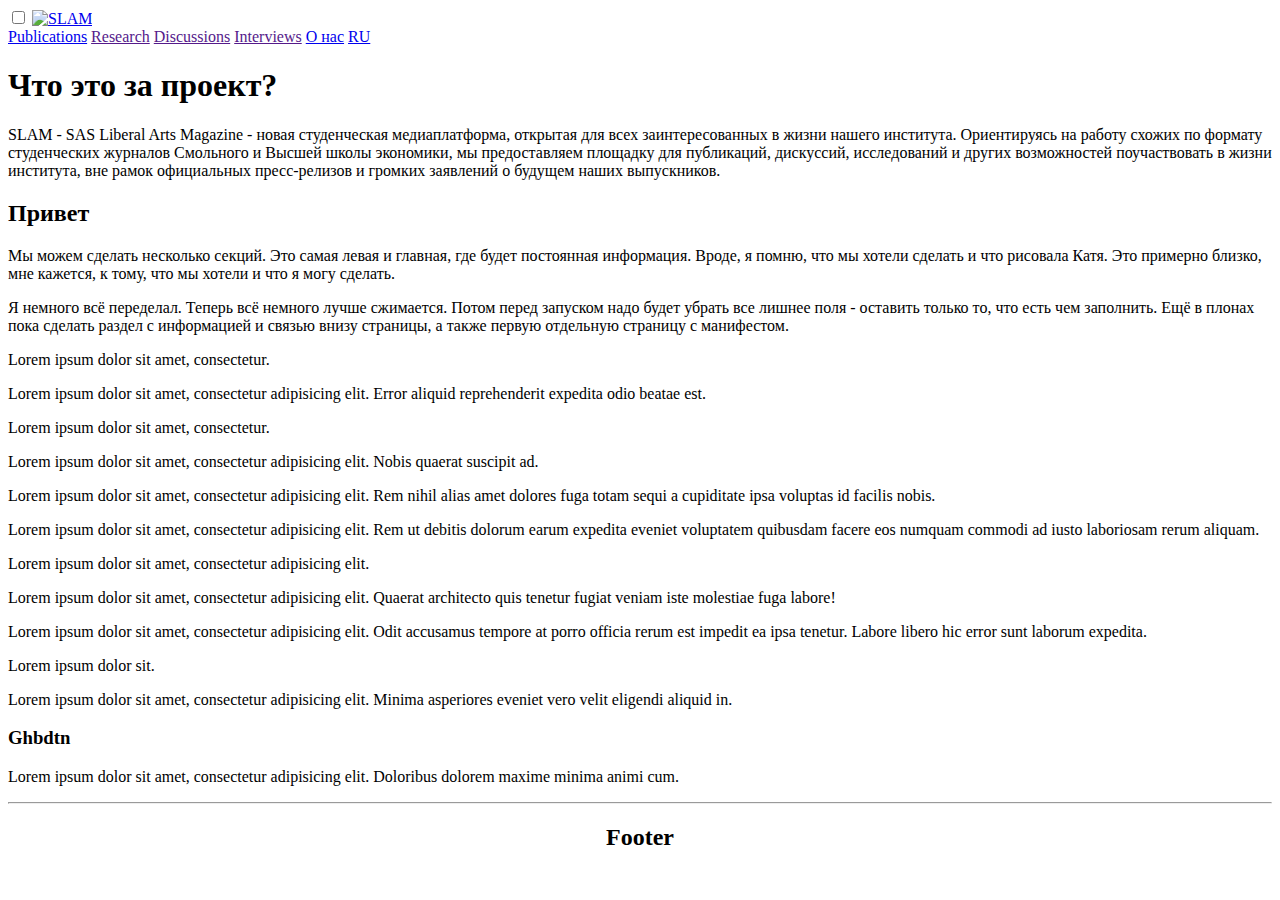
==== en/endex.html @ 5065a550 "Language redirection." ====
<!DOCTYPE html>
<html lang="en">
<head>
  <link rel="stylesheet" href="style.css">
  <script src=""></script>
  <script src=""></script>
  <meta charset="utf-8">
  <meta name="viewport" content="width=device-width, initial-scale=1.0">
  <meta http-equiv='X-UA-Compatible' content="ie=edge">
  <title>SAS Liberal Arts Magazine</title>
</head>


<body>
  <div class="grid">


    <div class="nav">
      <input type="checkbox" id="nav-check">
      <a class="nav-header" href="https://slamagazine.github.io/slam/">
        <img id="logo" src="logo.svg" alt="SLAM">
      </a>
      <div class="nav-btn">
        <label for="nav-check">
          <span></span>
          <span></span>
          <span></span>
        </label>
      </div>

      <div class="nav-links">
        <a href="https://instagram.com/_ale.hop_" target="_blank">Publications</a>
        <a href="" target="_blank">Research</a>
        <a href="" target="_blank">Discussions</a>
        <a href="" target="_blank">Interviews</a>
        <a href="pages/about.html">О нас</a>
        <a href="rundex.html">RU</a>
      </div>
    </div>

    <div class="carousel">
      <div class="carhead">
        <H1>Что это за проект?</H1>
        <p>SLAM - SAS Liberal Arts Magazine - новая студенческая медиаплатформа, открытая для всех заинтересованных в жизни нашего института. Ориентируясь на работу схожих по формату студенческих журналов Смольного и Высшей школы экономики, мы предоставляем площадку для публикаций, дискуссий, исследований и  других возможностей поучаствовать в жизни института, вне рамок официальных пресс-релизов и громких заявлений о будущем наших выпускников.<p>
      </div>
    </div>


      <div class="middle">
        <div>
          <article id="main">
            <h2>Привет</h2>
            <p>Мы можем сделать несколько секций. Это самая левая и главная, где будет постоянная информация. Вроде, я помню, что мы хотели сделать и что рисовала Катя. Это примерно близко, мне кажется, к тому, что мы хотели и что я могу сделать.</P>
            <p>Я немного всё переделал. Теперь всё немного лучше сжимается. Потом перед запуском надо будет убрать все лишнее поля - оставить только то, что есть чем заполнить. Ещё в плонах пока сделать раздел с информацией и связью внизу страницы, а также первую отдельную страницу с манифестом.</p>
            </article>
          </div>
        </div>
          <div clss="cardscon">
            <article class="cards">

              <section>
                <p>Lorem ipsum dolor sit amet, consectetur.</p>
              </section>

              <section>
                <p>Lorem ipsum dolor sit amet, consectetur adipisicing elit. Error aliquid reprehenderit expedita odio beatae est.</p>
              </section>

              <section>
                <p>Lorem ipsum dolor sit amet, consectetur.</p>
              </section>

              <section>
                <p>Lorem ipsum dolor sit amet, consectetur adipisicing elit. Nobis quaerat suscipit ad.</p>
              </section>

              <section>
                <p>Lorem ipsum dolor sit amet, consectetur adipisicing elit. Rem nihil alias amet dolores fuga totam sequi a cupiditate ipsa voluptas id facilis nobis.</p>
              </section>


              <section>
                <p>Lorem ipsum dolor sit amet, consectetur adipisicing elit. Rem ut debitis dolorum earum expedita eveniet voluptatem quibusdam facere eos numquam commodi ad iusto laboriosam rerum aliquam.</p>
              </section>

              <section>
                <p>Lorem ipsum dolor sit amet, consectetur adipisicing elit.</p>
              </section>

              <section>
                <p>Lorem ipsum dolor sit amet, consectetur adipisicing elit. Quaerat  architecto quis tenetur fugiat veniam iste molestiae fuga labore!</p>
              </section>

              <section>
                <p>Lorem ipsum dolor sit amet, consectetur adipisicing elit. Odit accusamus tempore at porro officia rerum est impedit ea ipsa tenetur. Labore libero hic error sunt laborum expedita.</p>
              </section>

              <section>
                <p>Lorem ipsum dolor sit.</p>
              </section>

              <section>
                <p>Lorem ipsum dolor sit amet, consectetur adipisicing elit. Minima asperiores eveniet vero velit eligendi aliquid in.</p>
              </section>

              <section>
                <h3>Ghbdtn</h3>
                <p>Lorem ipsum dolor sit amet, consectetur adipisicing elit. Doloribus dolorem maxime minima animi cum.</p>
              </section>

            </article>
          </div>


        <footer>
          <hr/>
          <h2 style="text-align: center;">Footer</h2>
        </footer>
      </div>
    </body>

    </html>
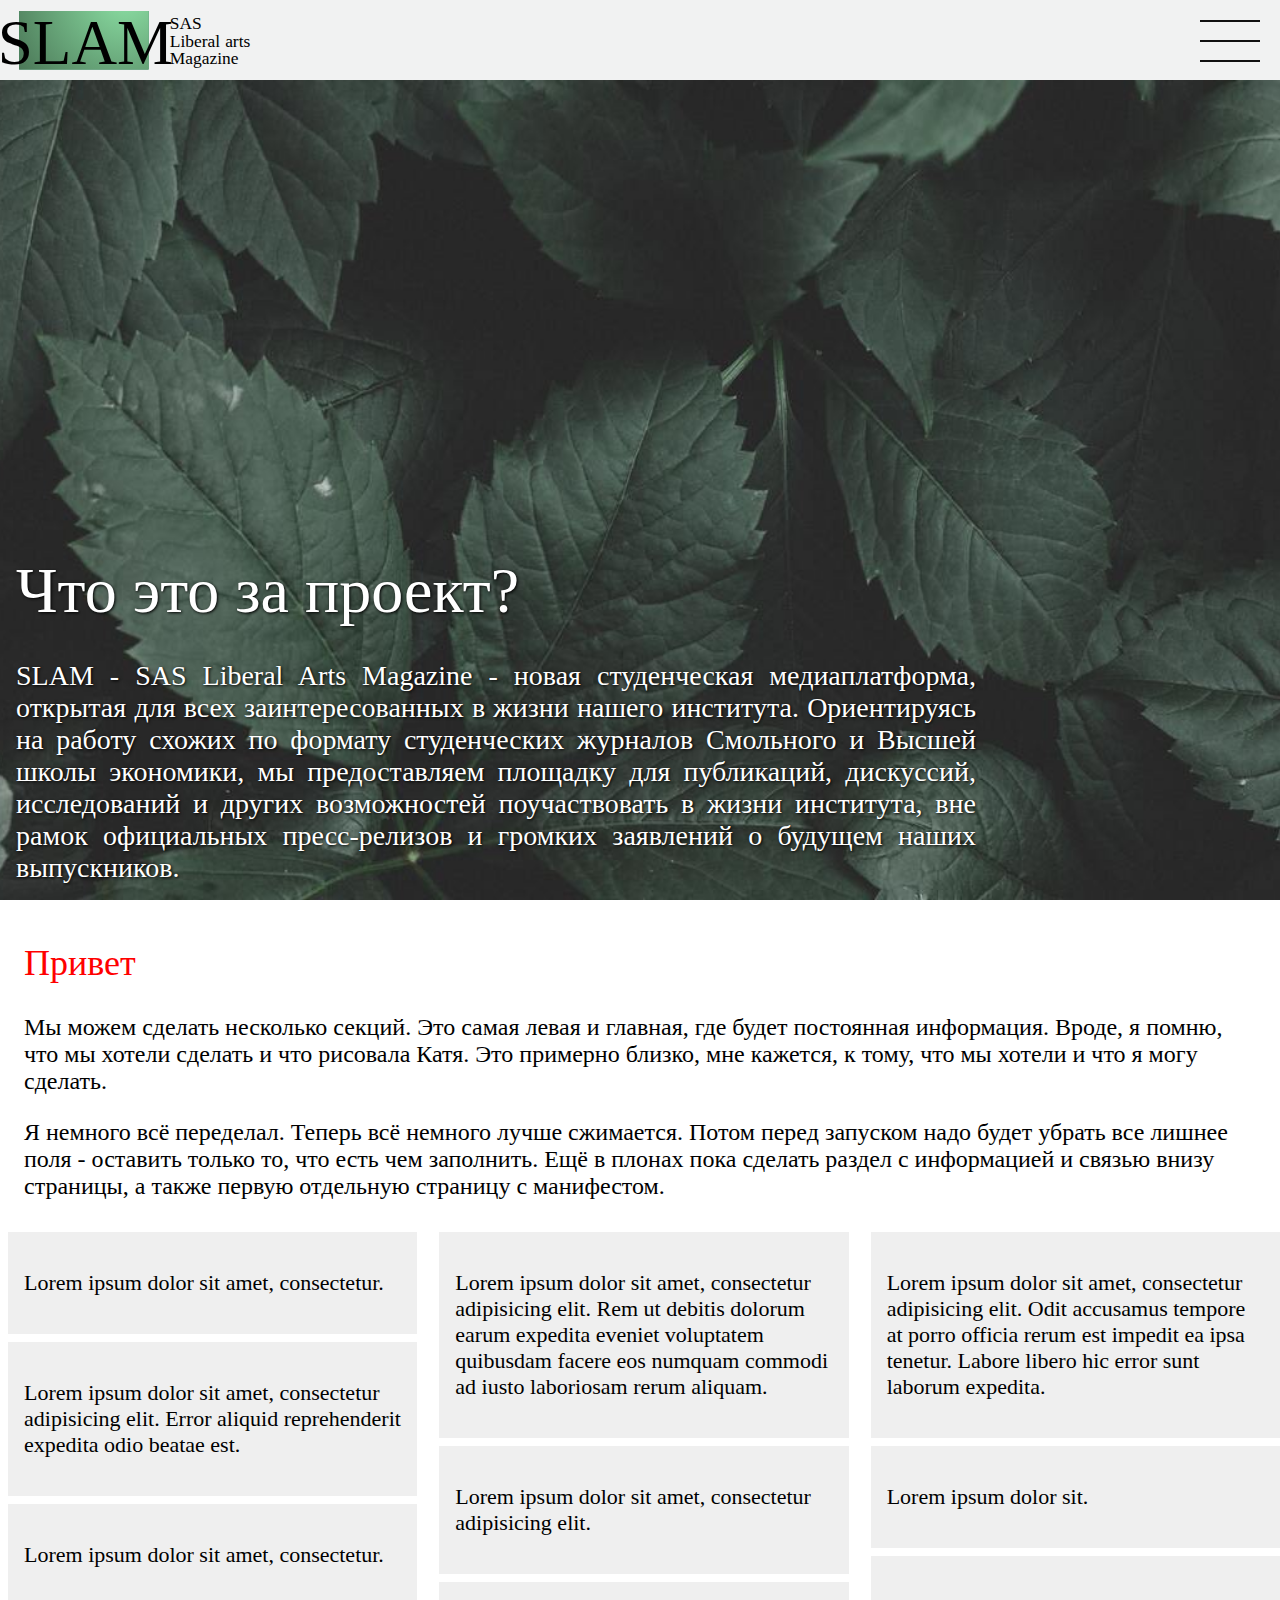
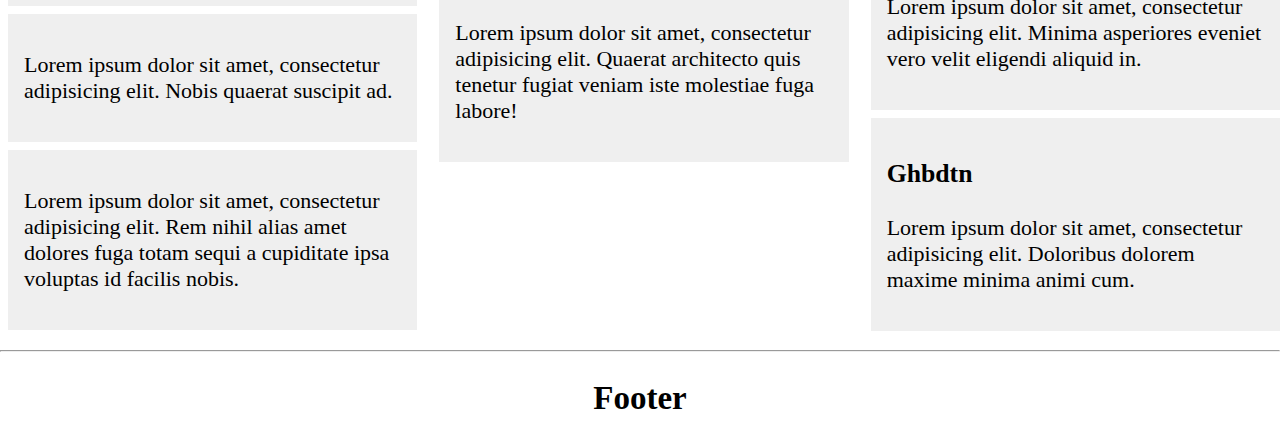
==== commit abe2d664: "Redirection" ====
--- a/en/endex.html
+++ b/en/endex.html
@@ -1,7 +1,7 @@
 <!DOCTYPE html>
 <html lang="en">
 <head>
-  <link rel="stylesheet" href="style.css">
+  <link rel="stylesheet" href="https://slamagazine.github.io/slam/style.css">
   <script src=""></script>
   <script src=""></script>
   <meta charset="utf-8">
@@ -18,7 +18,7 @@
     <div class="nav">
       <input type="checkbox" id="nav-check">
       <a class="nav-header" href="https://slamagazine.github.io/slam/">
-        <img id="logo" src="logo.svg" alt="SLAM">
+        <img id="logo" src="https://slamagazine.github.io/slam/logo.svg" alt="SLAM">
       </a>
       <div class="nav-btn">
         <label for="nav-check">
@@ -34,7 +34,7 @@
         <a href="" target="_blank">Discussions</a>
         <a href="" target="_blank">Interviews</a>
         <a href="pages/about.html">О нас</a>
-        <a href="rundex.html">RU</a>
+        <a href="../ru/rundex.html">RU</a>
       </div>
     </div>
 
